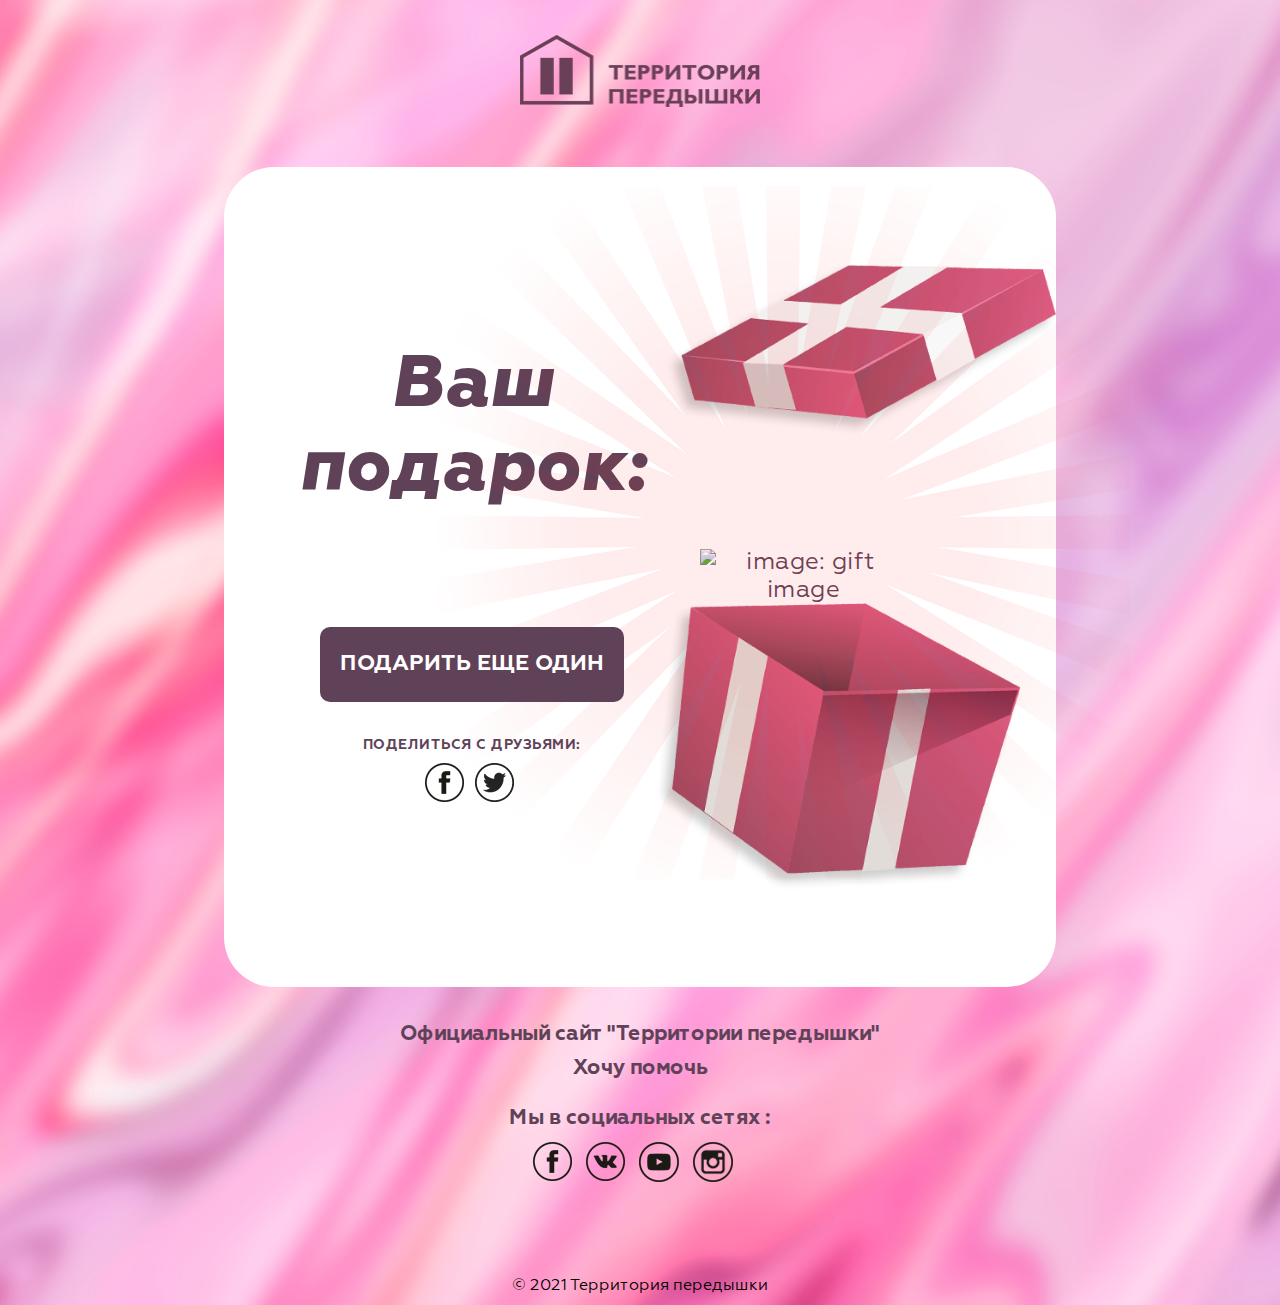
==== gift.html @ 8b7ea266 "Initial commit" ====
<!doctype html>
<html lang="ru">
<head>
    <meta charset="UTF-8">
    <meta name="viewport"
          content="width=device-width, user-scalable=no, initial-scale=1.0, maximum-scale=1.0, minimum-scale=1.0">
    <meta http-equiv="X-UA-Compatible" content="ie=edge">
    <meta property="og:type" content="website">
    <meta property="og:title" content="Территория передышки | помощь людям в беде">
    <meta property="og:description" content="Вам подарок!">
    <meta property="og:image" content="img/closed-box.png">
    <link rel="stylesheet" href="css/normalize.css">
    <link rel="stylesheet" href="css/style.css">
    <link rel="shortcut icon" href="img/favicon.ico" type="image/x-icon">
    <title>Территория передышки | помощь людям в беде</title>
    <script type="text/javascript" src="https://vk.com/js/api/share.js?95" charset="windows-1251"></script>
    <script async src="https://platform.twitter.com/widgets.js" charset="utf-8"></script>
</head>
<body>
    <header class="header">
        <div class="header-wrapper">
            <a href="/" class="header-link" target="_blank"><img class="header-logo" src="img/logo.png" alt="logo: logo"></a>
        </div>
    </header>
    <main class="main">
        <div class="hero gift-bg">
            <div class="gift visible">
                <div class="gift-info">
                    <span class="gift-text">Ваш подарок:</span>
                    <span class="gift-description"></span>
                    <button class="more-gift-button">ПОДАРИТЬ ЕЩЕ ОДИН</button>
                    <div class="share-links">
                        <span>Поделиться с друзьями:</span>
                        <a href="http://www.facebook.com/sharer.php?u=" id="facebook-link" class="share-link" target="_blank"><img src="img/icon-facebook.png" alt="icon: facebook share icon" class="share-icon"></a>
                        <a href="https://twitter.com/share?ref_src=" id="twitter-link" class="share-link" data-show-count="false" target="_blank"><img src="img/icon-twitter.png" alt="icon: twitter share icon" class="share-icon"></a>
                        <script type="text/javascript">document.write(VK.Share.button(false,{type: "custom", text: "<img src=\"img/icon-vk.png\" />"}));</script>
                    </div>
                </div>
                <div class="gift-box">
                    <img src="" alt="image: gift image" class="gift-box-image">
                </div>
                <div class="gift-circle-background"></div>
            </div>
        </div>
    </main>
    <footer class="footer">
        <div class="footer-wrapper">
            <ul class="footer-links">
                <li class="footer-links-item"><a href="https://homelessperm.ru/" class="footer-link">Официальный сайт "Территории передышки"</a></li>
                <li class="footer-links-item"><a href="https://homelessperm.ru/help" class="footer-link">Хочу помочь</a></li>
            </ul>
            <div class="social">
                <span class="social-text">Мы в социальных сетях :</span>
                <div class="social-links">
                    <a href="https://www.facebook.com/homelessperm" class="social-link" target="_blank"><img src="img/icon-facebook.png" alt="icon: facebook" class="social-icon"></a>
                    <a href="https://vk.com/homelessperm" class="social-link" target="_blank"><img src="img/icon-vk.png" alt="icon: vk" class="social-icon"></a>
                    <a href="https://www.youtube.com/channel/UC2-ZCEwtyl7Ke13NkIQ3Auw" class="social-link" target="_blank"><img src="img/icon-youtube.png" alt="icon: youtube" class="social-icon"></a>
                    <a href="https://www.instagram.com/homelessperm" class="social-link" target="_blank"><img src="img/icon-instagram.png" alt="icon: instagram" class="social-icon"></a>
                </div>
            </div>
            <span class="footer-copyright">© 2021 Территория передышки</span>
        </div>
    </footer>
    <script src="js/jquery.min.js"></script>
    <script src="js/script.js"></script>
</body>
</html>
---- css/style.css ----
@font-face {
    font-family: "Geometria-Regular";
    src: url("../fonts/Geometria-Regular.woff") format("woff");
    font-style: normal;
    font-weight: 400;
}
@font-face {
    font-family: "Geometria-Bold";
    src: url("../fonts/Geometria-Bold.woff") format("woff");
    font-style: normal;
    font-weight: 700;
}
@font-face {
    font-family: "Geometria-Light";
    src: url("../fonts/Geometria-Light.woff") format("woff");
    font-style: normal;
    font-weight: 300;
}
@font-face {
    font-family: "Geometria-Medium";
    src: url("../fonts/Geometria-Medium.woff") format("woff");
    font-style: normal;
    font-weight: 500;
}
@font-face {
    font-family: "Geometria-ExtraBoldItalic";
    src: url("../fonts/Geometria-ExtraBoldItalic.woff") format("woff");
    font-style: italic;
    font-weight: normal;
}
* {
    box-sizing: border-box;
}
html, body {
    min-height: 100%;
}
body {
    background: #604258 url("../img/bg.png") no-repeat center center / cover;
    -webkit-background-size: cover;
    -moz-background-size: cover;
    -o-background-size: cover;
    font-family: Geometria-Regular, sans-serif;
}
.header {
    padding-top: 35px;
    padding-bottom: 55px;
}
.header-wrapper {
    width: 1100px;
    margin: 0 auto;
    display: flex;
    justify-content: center;
}
.header-logo {
    width: 240px;
}
.main {
    overflow: hidden;
}
.hero {
    max-width: 1230px;
    width: 65%;
    min-height: 600px;
    margin: auto;
    padding-top: 70px;
    padding-bottom: 70px;
    border-radius: 50px;
    text-align: center;
    background: #FFFFFF;
    color: #604258;
    font-family: Geometria-Regular, sans-serif;
    font-size: 24px;
    letter-spacing: 0.5px;
}
.hero-text {
    margin: auto;
    width: 60%;
}
.hero-text-strong {
    font-family: Geometria-ExtraBoldItalic, sans-serif;
    font-size: 24px;
    letter-spacing: 0.5px;
    width: 80%;
    margin: auto;
    margin-top: 20px;
}
.start-quiz-button {
    margin-top: 100px;
    text-transform: uppercase;
    color: #FFFFFF;
    font-family: Geometria-Bold, sans-serif;
    font-size: 26px;
    letter-spacing: 0.5px;
    background-color: #604258;
    border: none;
    border-radius: 35px;
    padding: 20px 40px;
    cursor: pointer;
}
.start-quiz-button:focus {
    outline: none;
}
.quiz-bg {
    background: #FFFFFF url("../img/quiz-bg.png") no-repeat right bottom;
    background-size: 300px;
}
.circle-background {
    position: absolute;
    width: 1200px;
    height: 1200px;
    top: 50%;
    left: 50%;
    margin-top: -600px;
    margin-left: -600px;
    background-image: url("../img/lightbox_animation.png");
    background-repeat: no-repeat;
    background-size: 100%;
    animation: moving 15s infinite linear;
}

@keyframes moving {
    100% {
        transform: rotate(-360deg);
    }
}

.closed-box-button {
    animation: shake 1s infinite cubic-bezier(.36,.07,.19,.97) both;
    transform: translate3d(0, 0, 0);
    backface-visibility: hidden;
    perspective: 1000px;
}

@keyframes shake {
    10%, 90% {
        transform: translate3d(-1px, 0, 0);
    }

    20%, 80% {
        transform: translate3d(2px, 0, 0);
    }

    30%, 50%, 70% {
        transform: translate3d(-4px, 0, 0);
    }

    40%, 60% {
        transform: translate3d(4px, 0, 0);
    }
}
.quiz-intro {
    display: block;
}
.quiz-end {
    display: none;
    position: relative;
}
.closed-box {
    display: flex;
    flex-direction: column;
    align-items: center;
}
.closed-box-button {
    z-index: 10;
    background: none;
    border: none;
    cursor: pointer;
}
.closed-box-button:focus {
    outline: none;
}
.closed-box-text {
    color: #604258;
    font-family: Geometria-ExtraBoldItalic, sans-serif;
    font-size: 55px;
}
.quiz-container {
    display: flex;
    flex-direction: column;
    text-align: left;
}
.quiz-answers {
    margin-left: 100px;
}
.quiz-answer-item {
    display: flex;
    align-items: center;
    margin-bottom: 5px;
}
.quiz-answer-item > label {
    margin-left: 10px;
    color: #604258;
    font-family: Geometria-Regular, sans-serif;
    font-size: 26px;
}
.quiz-question {
    font-family: Geometria-Medium, sans-serif;
    font-size: 42px;
    color: #604258;
    margin-bottom: 55px;
    margin-left: 100px;
}
.button-next-question {
    border: 2px solid #604258;
    border-radius: 5px;
    background: none;
    width: 220px;
    color: #604258;
    font-family: Geometria-Regular, sans-serif;
    font-size: 18px;
    padding: 10px;
    cursor: pointer;
    margin: 155px auto auto;
}
.footer {
    padding-top: 20px;
    padding-bottom: 10px;
}
.footer-wrapper {
    display: flex;
    flex-direction: column;
    align-items: center;
    margin: auto;
    max-width: 1230px;
    width: 65%;
}
.social {

}
.social-text {
    color: #604258;
    font-family: Geometria-Bold, sans-serif;
    font-size: 21px;
}
.social-links {;
    margin-top: 10px;
    margin-bottom: 90px;
    display: flex;
    justify-content: center;
}
.social-link {
    margin-right: 14px;
}
.social-icon {

}
.footer-links {
    list-style: none;
    text-align: center;
    padding-left: 0;
}
.footer-links-item {
    margin-bottom: 10px;
}
.footer-link {
    text-decoration: none;
    color: #604258;
    font-family: Geometria-Bold, sans-serif;
    font-size: 21px;
}
.footer-copyright {

}
.gift {
    display: none;
    justify-content: space-between;
    align-items: center;
    position: relative;
    min-height: 680px;
}
.gift.visible {
    display: flex;
}
.gift-info {
    display: flex;
    flex-direction: column;
    align-items: center;
    padding-left: 20px;
    width: 60%;
}
.gift-box {

}
.gift-box-image {
    width: 300px;
    margin-right: 150px;
}
.gift-bg {
    background: #FFFFFF url("../img/opened-box.png") no-repeat center right;
    background-size: 400px;
}
.gift-circle-background {
    position: absolute;
    width: 800px;
    height: 800px;
    top: 50%;
    right: -15%;
    margin-top: -400px;
    background-image: url("../img/lightbox_animation.png");
    background-repeat: no-repeat;
    background-size: 100%;
    animation: moving 15s infinite linear;
}
.gift-text {
    color: #604258;
    font-family: Geometria-ExtraBoldItalic, sans-serif;
    font-size: 73px;
}
.gift-description {
    color: #604258;
    font-family: Geometria-Regular, sans-serif;
    font-size: 35px;
    margin-top: 25px;
    width: 80%;
}
.more-gift-button {
    font-family: Geometria-Bold, sans-serif;
    font-size: 22px;
    color: #FFFFFF;
    border: none;
    border-radius: 10px;
    background: #604258;
    padding: 25px 20px;
    margin-top: 90px;
    cursor: pointer;
    z-index: 10;
}
.more-gift-button:focus {
    outline: none;
}
.share-links {
    margin-top: 35px;
    z-index: 10;
}
.share-links > span {
    display: block;
    color: #604258;
    font-family: Geometria-Bold, sans-serif;
    font-size: 14px;
    text-transform: uppercase;
    margin-bottom: 10px;
}
.share-link {
    margin-right: 5px;
}
.share-icon {

}
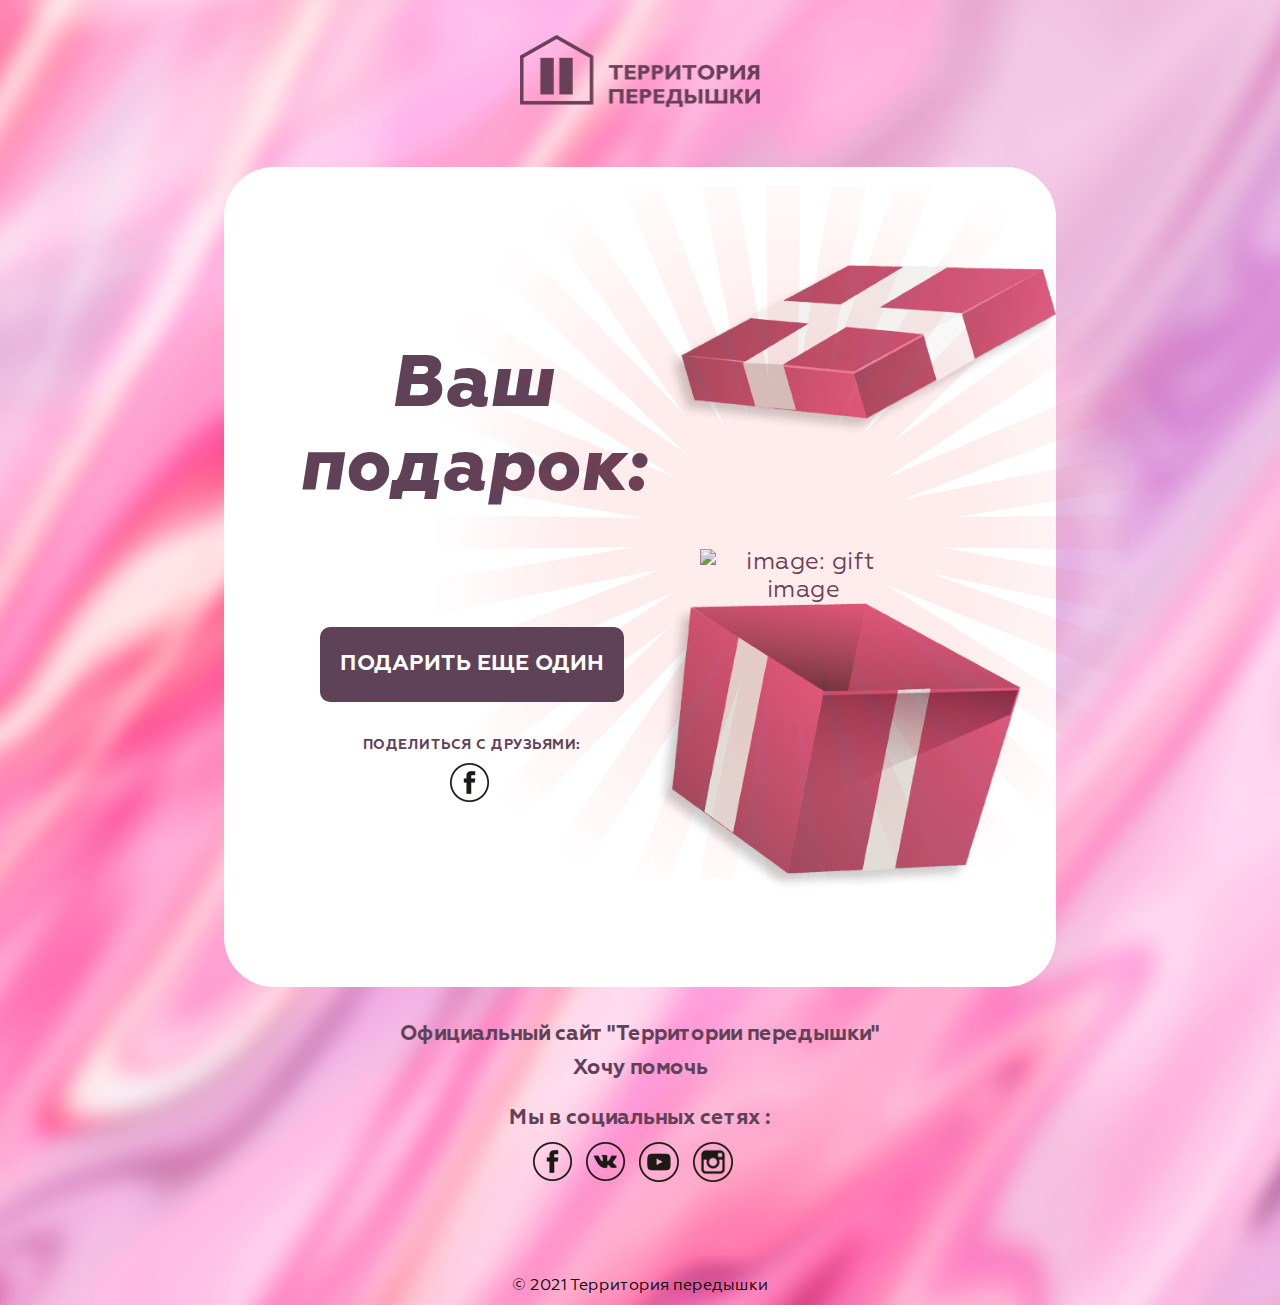
==== commit 82bf4788: "Share options changes" ====
--- a/gift.html
+++ b/gift.html
@@ -6,15 +6,13 @@
           content="width=device-width, user-scalable=no, initial-scale=1.0, maximum-scale=1.0, minimum-scale=1.0">
     <meta http-equiv="X-UA-Compatible" content="ie=edge">
     <meta property="og:type" content="website">
-    <meta property="og:title" content="Территория передышки | помощь людям в беде">
-    <meta property="og:description" content="Вам подарок!">
-    <meta property="og:image" content="img/closed-box.png">
+    <meta property="og:title" content="Территория передышки | Вам отправили подарок!">
+    <meta property="og:image" content="img/closed-box-share.png">
     <link rel="stylesheet" href="css/normalize.css">
     <link rel="stylesheet" href="css/style.css">
     <link rel="shortcut icon" href="img/favicon.ico" type="image/x-icon">
     <title>Территория передышки | помощь людям в беде</title>
     <script type="text/javascript" src="https://vk.com/js/api/share.js?95" charset="windows-1251"></script>
-    <script async src="https://platform.twitter.com/widgets.js" charset="utf-8"></script>
 </head>
 <body>
     <header class="header">
@@ -32,7 +30,6 @@
                     <div class="share-links">
                         <span>Поделиться с друзьями:</span>
                         <a href="http://www.facebook.com/sharer.php?u=" id="facebook-link" class="share-link" target="_blank"><img src="img/icon-facebook.png" alt="icon: facebook share icon" class="share-icon"></a>
-                        <a href="https://twitter.com/share?ref_src=" id="twitter-link" class="share-link" data-show-count="false" target="_blank"><img src="img/icon-twitter.png" alt="icon: twitter share icon" class="share-icon"></a>
                         <script type="text/javascript">document.write(VK.Share.button(false,{type: "custom", text: "<img src=\"img/icon-vk.png\" />"}));</script>
                     </div>
                 </div>
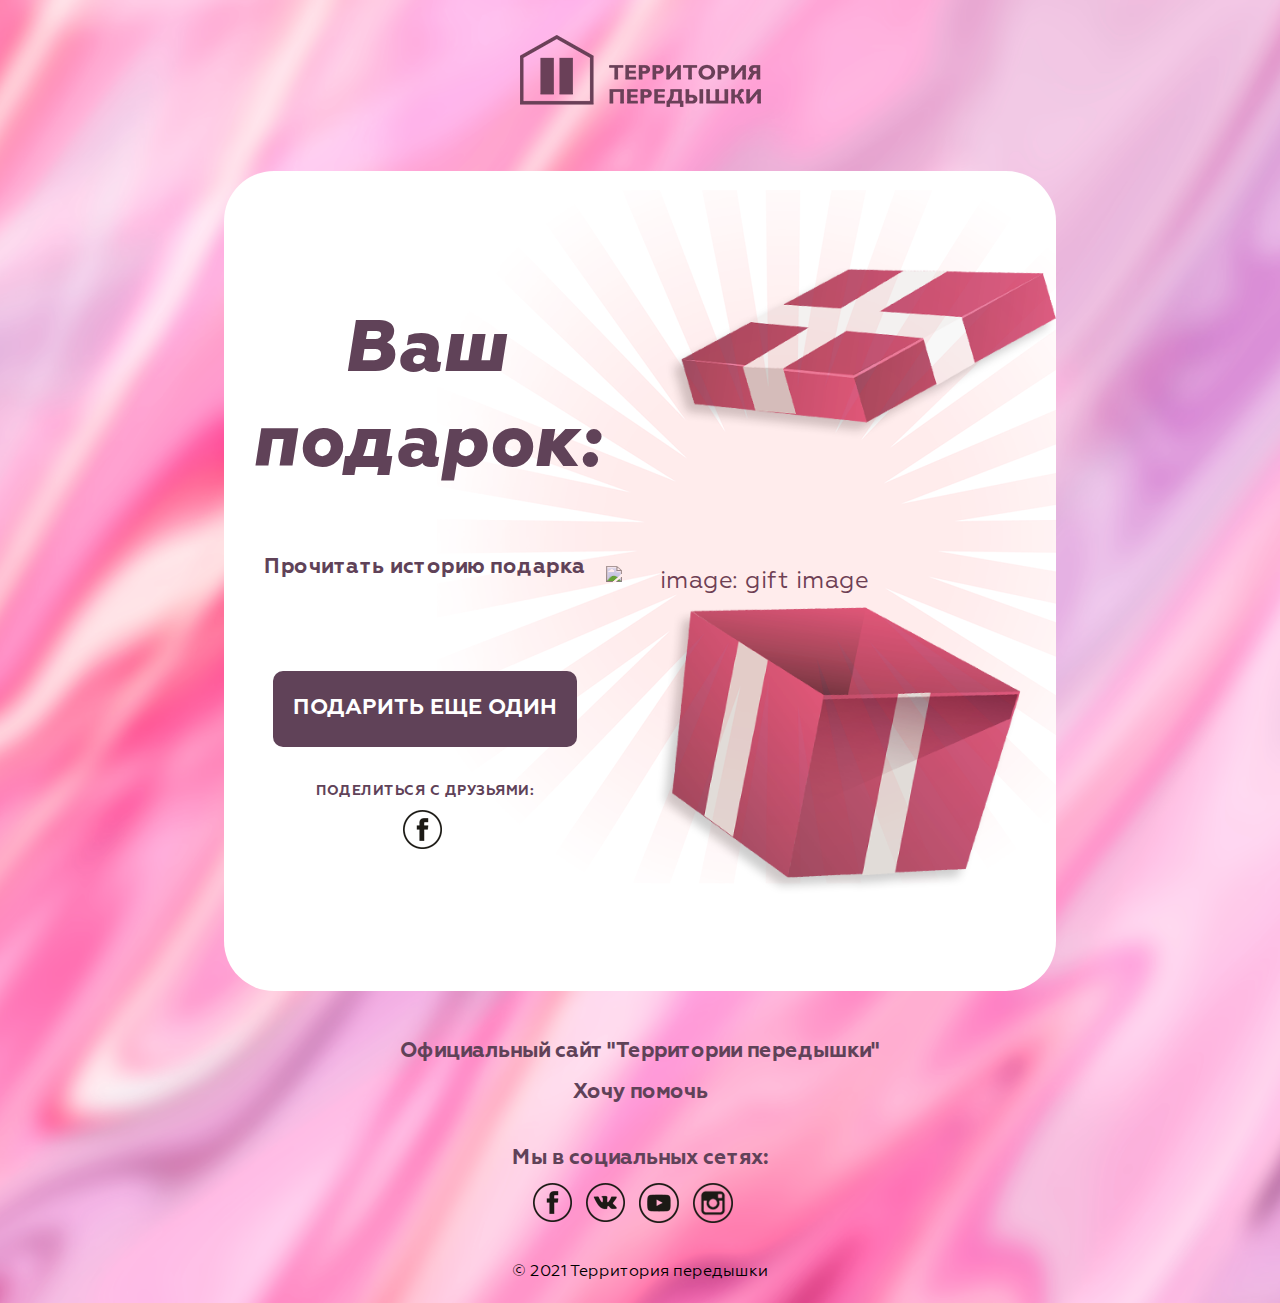
==== commit 0178c9c7: "global refactoring" ====
--- a/gift.html
+++ b/gift.html
@@ -17,45 +17,50 @@
 <body>
     <header class="header">
         <div class="header-wrapper">
-            <a href="/" class="header-link" target="_blank"><img class="header-logo" src="img/logo.png" alt="logo: logo"></a>
+            <a href="index.html" class="header-link"><img class="header-logo" src="img/logo.png" alt="logo: logo"></a>
         </div>
     </header>
-    <main class="main">
-        <div class="hero gift-bg">
+    <section class="quiz">
+        <div class="quiz-wrapper gift-bg">
             <div class="gift visible">
                 <div class="gift-info">
-                    <span class="gift-text">Ваш подарок:</span>
-                    <span class="gift-description"></span>
-                    <button class="more-gift-button">ПОДАРИТЬ ЕЩЕ ОДИН</button>
-                    <div class="share-links">
+                    <span class="gift-info__text">Ваш подарок:</span>
+                    <span class="gift-info__description"></span>
+                    <a href="" class="gift-info__link">Прочитать историю подарка</a>
+                    <button class="gift__button gift__button--more">ПОДАРИТЬ ЕЩЕ ОДИН</button>
+                    <div class="gift-share-links">
                         <span>Поделиться с друзьями:</span>
-                        <a href="http://www.facebook.com/sharer.php?u=" id="facebook-link" class="share-link" target="_blank"><img src="img/icon-facebook.png" alt="icon: facebook share icon" class="share-icon"></a>
+                        <a href="http://www.facebook.com/sharer.php?u=" id="facebook-link" class="gift-share-links__link" target="_blank"><img src="img/icon-facebook.png" alt="icon: facebook share icon" class="gift-share-links__icon"></a>
                         <script type="text/javascript">document.write(VK.Share.button(false,{type: "custom", text: "<img src=\"img/icon-vk.png\" />"}));</script>
                     </div>
                 </div>
                 <div class="gift-box">
-                    <img src="" alt="image: gift image" class="gift-box-image">
+                    <img src="" alt="image: gift image" class="gift__image">
                 </div>
-                <div class="gift-circle-background"></div>
+                <div class="gift__circle-background"></div>
+            </div>
+            <div class="gift-history">
+                <p class="gift-history__text"></p>
+                <button class="gift__button gift__button--close">ЗАКРЫТЬ</button>
             </div>
         </div>
-    </main>
+    </section>
     <footer class="footer">
         <div class="footer-wrapper">
             <ul class="footer-links">
-                <li class="footer-links-item"><a href="https://homelessperm.ru/" class="footer-link">Официальный сайт "Территории передышки"</a></li>
-                <li class="footer-links-item"><a href="https://homelessperm.ru/help" class="footer-link">Хочу помочь</a></li>
+                <li class="footer-links__item"><a href="https://homelessperm.ru/" class="footer-links__link" target="_blank">Официальный сайт "Территории передышки"</a></li>
+                <li class="footer-links__item"><a href="https://homelessperm.ru/help" class="footer-links__link" target="_blank">Хочу помочь</a></li>
             </ul>
             <div class="social">
-                <span class="social-text">Мы в социальных сетях :</span>
+                <span class="social__title">Мы в социальных сетях:</span>
                 <div class="social-links">
-                    <a href="https://www.facebook.com/homelessperm" class="social-link" target="_blank"><img src="img/icon-facebook.png" alt="icon: facebook" class="social-icon"></a>
-                    <a href="https://vk.com/homelessperm" class="social-link" target="_blank"><img src="img/icon-vk.png" alt="icon: vk" class="social-icon"></a>
-                    <a href="https://www.youtube.com/channel/UC2-ZCEwtyl7Ke13NkIQ3Auw" class="social-link" target="_blank"><img src="img/icon-youtube.png" alt="icon: youtube" class="social-icon"></a>
-                    <a href="https://www.instagram.com/homelessperm" class="social-link" target="_blank"><img src="img/icon-instagram.png" alt="icon: instagram" class="social-icon"></a>
+                    <a href="https://www.facebook.com/homelessperm" class="social__link" target="_blank"><img src="img/icon-facebook.png" alt="icon: facebook" class="social__icon"></a>
+                    <a href="https://vk.com/homelessperm" class="social__link" target="_blank"><img src="img/icon-vk.png" alt="icon: vk" class="social__icon"></a>
+                    <a href="https://www.youtube.com/channel/UC2-ZCEwtyl7Ke13NkIQ3Auw" class="social__link" target="_blank"><img src="img/icon-youtube.png" alt="icon: youtube" class="social__icon"></a>
+                    <a href="https://www.instagram.com/homelessperm" class="social__link" target="_blank"><img src="img/icon-instagram.png" alt="icon: instagram" class="social__icon"></a>
                 </div>
             </div>
-            <span class="footer-copyright">© 2021 Территория передышки</span>
+            <span class="footer__copyright">© 2021 Территория передышки</span>
         </div>
     </footer>
     <script src="js/jquery.min.js"></script>
--- a/css/style.css
+++ b/css/style.css
@@ -1,348 +1,449 @@
-@font-face {
-    font-family: "Geometria-Regular";
-    src: url("../fonts/Geometria-Regular.woff") format("woff");
-    font-style: normal;
-    font-weight: 400;
-}
-@font-face {
-    font-family: "Geometria-Bold";
-    src: url("../fonts/Geometria-Bold.woff") format("woff");
-    font-style: normal;
-    font-weight: 700;
-}
-@font-face {
-    font-family: "Geometria-Light";
-    src: url("../fonts/Geometria-Light.woff") format("woff");
-    font-style: normal;
-    font-weight: 300;
-}
-@font-face {
-    font-family: "Geometria-Medium";
-    src: url("../fonts/Geometria-Medium.woff") format("woff");
-    font-style: normal;
-    font-weight: 500;
-}
-@font-face {
-    font-family: "Geometria-ExtraBoldItalic";
-    src: url("../fonts/Geometria-ExtraBoldItalic.woff") format("woff");
-    font-style: italic;
-    font-weight: normal;
-}
+@import url(../fonts/Geometria/stylesheet.css);
 * {
-    box-sizing: border-box;
-}
+  box-sizing: border-box;
+  outline: none;
+}
+
+*:focus {
+  outline: none;
+}
+
 html, body {
-    min-height: 100%;
-}
+  min-height: 100%;
+}
+
 body {
-    background: #604258 url("../img/bg.png") no-repeat center center / cover;
-    -webkit-background-size: cover;
-    -moz-background-size: cover;
-    -o-background-size: cover;
-    font-family: Geometria-Regular, sans-serif;
-}
+  font-family: Geometria-Regular, sans-serif;
+  font-size: 24px;
+  line-height: 1.3;
+  background: #604258 url("../img/bg.png") no-repeat center center/cover;
+  -webkit-background-size: cover;
+  -moz-background-size: cover;
+  -o-background-size: cover;
+}
+
 .header {
-    padding-top: 35px;
-    padding-bottom: 55px;
-}
+  padding-top: 35px;
+  padding-bottom: 55px;
+}
+
 .header-wrapper {
-    width: 1100px;
-    margin: 0 auto;
-    display: flex;
-    justify-content: center;
-}
-.header-logo {
-    width: 240px;
-}
-.main {
-    overflow: hidden;
-}
-.hero {
-    max-width: 1230px;
-    width: 65%;
-    min-height: 600px;
-    margin: auto;
-    padding-top: 70px;
-    padding-bottom: 70px;
-    border-radius: 50px;
-    text-align: center;
-    background: #FFFFFF;
-    color: #604258;
-    font-family: Geometria-Regular, sans-serif;
-    font-size: 24px;
-    letter-spacing: 0.5px;
-}
-.hero-text {
-    margin: auto;
-    width: 60%;
-}
-.hero-text-strong {
-    font-family: Geometria-ExtraBoldItalic, sans-serif;
-    font-size: 24px;
-    letter-spacing: 0.5px;
+  max-width: 1100px;
+  margin: auto;
+  display: flex;
+  justify-content: center;
+}
+
+.header__logo {
+  width: 240px;
+}
+
+.quiz {
+  overflow: hidden;
+}
+
+.quiz-wrapper {
+  display: flex;
+  justify-content: center;
+  flex-wrap: wrap;
+  max-width: 1230px;
+  width: 65%;
+  min-height: 600px;
+  margin: auto;
+  padding-top: 70px;
+  padding-bottom: 70px;
+  border-radius: 50px;
+  text-align: center;
+  background: #FFFFFF;
+  color: #604258;
+  font-family: Geometria-Regular, sans-serif;
+  font-size: 24px;
+  letter-spacing: 0.5px;
+  position: relative;
+  overflow: hidden;
+}
+
+@media screen and (max-width: 991.98px) {
+  .quiz-wrapper {
     width: 80%;
-    margin: auto;
-    margin-top: 20px;
-}
-.start-quiz-button {
-    margin-top: 100px;
-    text-transform: uppercase;
-    color: #FFFFFF;
-    font-family: Geometria-Bold, sans-serif;
+  }
+}
+
+@media screen and (max-width: 767.98px) {
+  .quiz-wrapper {
+    width: 90%;
+  }
+}
+
+.quiz-intro {
+  display: flex;
+  flex-direction: column;
+  justify-content: space-between;
+  align-items: center;
+}
+
+.quiz-intro__button {
+  text-transform: uppercase;
+  color: #FFFFFF;
+  font-family: Geometria-Bold, sans-serif;
+  font-size: 26px;
+  letter-spacing: 0.5px;
+  background-color: #604258;
+  border: none;
+  border-radius: 35px;
+  padding: 20px 40px;
+  cursor: pointer;
+}
+
+.quiz-intro__text {
+  margin: 0;
+  width: 70%;
+  padding-bottom: 30px;
+}
+
+@media screen and (max-width: 575.98px) {
+  .quiz-intro__text {
+    width: 90%;
+  }
+}
+
+.quiz-intro__text--strong {
+  font-family: Geometria-ExtraBoldItalic, sans-serif;
+  font-size: 24px;
+  letter-spacing: 0.5px;
+  width: 80%;
+  padding-bottom: 30px;
+  margin: 0;
+}
+
+.quiz-container {
+  display: none;
+  flex-direction: column;
+  text-align: left;
+  width: 80%;
+}
+
+.quiz-bg {
+  background: #FFFFFF url("../img/quiz-bg.png") no-repeat right bottom;
+  background-size: 300px;
+}
+
+@media screen and (max-width: 575.98px) {
+  .quiz-bg {
+    background-size: 50%;
+  }
+}
+
+.quiz__question {
+  font-family: Geometria-Medium, sans-serif;
+  font-size: 42px;
+  color: #604258;
+  margin-bottom: 55px;
+}
+
+@media screen and (max-width: 575.98px) {
+  .quiz__question {
+    font-size: 34px;
+  }
+}
+
+.quiz__button--next {
+  background: #FFFFFF;
+  border: 2px solid #604258;
+  border-radius: 5px;
+  width: 220px;
+  color: #604258;
+  font-family: Geometria-Regular, sans-serif;
+  font-size: 18px;
+  padding: 10px;
+  cursor: pointer;
+  margin: auto auto 0;
+}
+
+.quiz-answers__item {
+  display: flex;
+  align-items: center;
+  margin-bottom: 5px;
+}
+
+.quiz-answers__item > label {
+  margin-left: 10px;
+  color: #604258;
+  font-family: Geometria-Regular, sans-serif;
+  font-size: 26px;
+}
+
+@media screen and (max-width: 575.98px) {
+  .quiz-answers__item > label {
+    font-size: 20px;
+  }
+}
+
+.quiz-end {
+  display: none;
+  position: relative;
+}
+
+.gift {
+  display: none;
+}
+
+.gift.visible {
+  display: flex;
+  justify-content: space-between;
+  align-items: center;
+  position: relative;
+  min-height: 680px;
+}
+
+.gift__image {
+  width: 300px;
+  margin-right: 150px;
+}
+
+.gift-info {
+  display: flex;
+  flex-direction: column;
+  align-items: center;
+  padding-left: 20px;
+  width: 60%;
+  z-index: 15;
+}
+
+.gift-info__text {
+  color: #604258;
+  font-family: Geometria-ExtraBoldItalic, sans-serif;
+  font-size: 73px;
+}
+
+.gift-info__description {
+  color: #604258;
+  font-family: Geometria-Regular, sans-serif;
+  font-size: 35px;
+  margin-top: 25px;
+  width: 80%;
+}
+
+.gift-info__link {
+  text-decoration: none;
+  color: #604258;
+  font-family: Geometria-Bold, sans-serif;
+  font-size: 21px;
+  margin-top: 35px;
+}
+
+.gift__button {
+  font-family: Geometria-Bold, sans-serif;
+  font-size: 22px;
+  color: #FFFFFF;
+  border: none;
+  border-radius: 10px;
+  background: #604258;
+  padding: 25px 20px;
+  cursor: pointer;
+  z-index: 10;
+}
+
+.gift__button--more {
+  margin-top: 90px;
+}
+
+.gift__button--close {
+  color: #604258;
+  background: #FFFFFF;
+}
+
+.gift-history {
+  display: none;
+}
+
+.gift-history.visible {
+  display: flex;
+  justify-content: center;
+  align-content: center;
+  flex-wrap: wrap;
+  position: absolute;
+  top: 0;
+  bottom: 0;
+  left: 0;
+  right: 0;
+  z-index: 15;
+  background: #604258;
+}
+
+.gift-history__text {
+  display: flex;
+  justify-content: center;
+  align-items: center;
+  flex-basis: 100%;
+  color: #FFFFFF;
+  font-family: Geometria-Regular, sans-serif;
+  font-size: 28px;
+  line-height: 1.5;
+  padding: 50px;
+}
+
+@media screen and (max-width: 575.98px) {
+  .gift-history__text {
     font-size: 26px;
-    letter-spacing: 0.5px;
-    background-color: #604258;
-    border: none;
-    border-radius: 35px;
-    padding: 20px 40px;
-    cursor: pointer;
-}
-.start-quiz-button:focus {
-    outline: none;
-}
-.quiz-bg {
-    background: #FFFFFF url("../img/quiz-bg.png") no-repeat right bottom;
-    background-size: 300px;
-}
-.circle-background {
-    position: absolute;
-    width: 1200px;
-    height: 1200px;
-    top: 50%;
-    left: 50%;
-    margin-top: -600px;
-    margin-left: -600px;
-    background-image: url("../img/lightbox_animation.png");
-    background-repeat: no-repeat;
-    background-size: 100%;
-    animation: moving 15s infinite linear;
+  }
+}
+
+.gift-box {
+  display: flex;
+  flex-direction: column;
+  align-items: center;
+}
+
+.gift-box__circle-background {
+  position: absolute;
+  width: 1200px;
+  height: 1200px;
+  top: 50%;
+  left: 50%;
+  margin-top: -600px;
+  margin-left: -600px;
+  background-image: url("../img/lightbox_animation.png");
+  background-repeat: no-repeat;
+  background-size: 100%;
+  animation: moving 15s infinite linear;
+}
+
+.gift-box__text {
+  color: #604258;
+  font-family: Geometria-ExtraBoldItalic, sans-serif;
+  font-size: 55px;
+}
+
+@media screen and (max-width: 575.98px) {
+  .gift-box__text {
+    font-size: 26px;
+  }
+}
+
+@media screen and (max-width: 575.98px) {
+  .gift-box__image {
+    width: 80%;
+  }
+}
+
+.gift-box__button {
+  z-index: 10;
+  background: none;
+  border: none;
+  cursor: pointer;
+  animation: shake 1s infinite cubic-bezier(0.36, 0.07, 0.19, 0.97) both;
+  transform: translate3d(0, 0, 0);
+  backface-visibility: hidden;
+  perspective: 1000px;
+}
+
+.gift-bg {
+  background: #FFFFFF url("../img/opened-box.png") no-repeat center right;
+  background-size: 400px;
+}
+
+.gift__circle-background {
+  position: absolute;
+  width: 800px;
+  height: 800px;
+  top: 50%;
+  right: -15%;
+  margin-top: -400px;
+  background-image: url("../img/lightbox_animation.png");
+  background-repeat: no-repeat;
+  background-size: 100%;
+  animation: moving 15s infinite linear;
+}
+
+.gift-share-links {
+  margin-top: 35px;
+  z-index: 10;
+}
+
+.gift-share-links > span {
+  display: block;
+  color: #604258;
+  font-family: Geometria-Bold, sans-serif;
+  font-size: 14px;
+  text-transform: uppercase;
+  margin-bottom: 10px;
+}
+
+.gift-share-links__link {
+  margin-right: 5px;
+}
+
+.footer {
+  padding-top: 20px;
+  padding-bottom: 10px;
+}
+
+.footer-wrapper {
+  display: flex;
+  flex-direction: column;
+  align-items: center;
+  margin: auto;
+  max-width: 1230px;
+  width: 65%;
+}
+
+.footer-links {
+  list-style: none;
+  text-align: center;
+  padding-left: 0;
+}
+
+.footer-links__item {
+  margin-bottom: 10px;
+}
+
+.footer-links__link {
+  text-decoration: none;
+  color: #604258;
+  font-family: Geometria-Bold, sans-serif;
+  font-size: 21px;
+}
+
+.footer__copyright {
+  font-size: 16px;
+  padding: 10px;
+}
+
+.social__title {
+  color: #604258;
+  font-family: Geometria-Bold, sans-serif;
+  font-size: 21px;
+}
+
+.social-links {
+  margin-top: 10px;
+  margin-bottom: 20px;
+  display: flex;
+  justify-content: center;
+}
+
+.social__link {
+  margin-right: 14px;
 }
 
 @keyframes moving {
-    100% {
-        transform: rotate(-360deg);
-    }
-}
-
-.closed-box-button {
-    animation: shake 1s infinite cubic-bezier(.36,.07,.19,.97) both;
-    transform: translate3d(0, 0, 0);
-    backface-visibility: hidden;
-    perspective: 1000px;
+  100% {
+    transform: rotate(-360deg);
+  }
 }
 
 @keyframes shake {
-    10%, 90% {
-        transform: translate3d(-1px, 0, 0);
-    }
-
-    20%, 80% {
-        transform: translate3d(2px, 0, 0);
-    }
-
-    30%, 50%, 70% {
-        transform: translate3d(-4px, 0, 0);
-    }
-
-    40%, 60% {
-        transform: translate3d(4px, 0, 0);
-    }
-}
-.quiz-intro {
-    display: block;
-}
-.quiz-end {
-    display: none;
-    position: relative;
-}
-.closed-box {
-    display: flex;
-    flex-direction: column;
-    align-items: center;
-}
-.closed-box-button {
-    z-index: 10;
-    background: none;
-    border: none;
-    cursor: pointer;
-}
-.closed-box-button:focus {
-    outline: none;
-}
-.closed-box-text {
-    color: #604258;
-    font-family: Geometria-ExtraBoldItalic, sans-serif;
-    font-size: 55px;
-}
-.quiz-container {
-    display: flex;
-    flex-direction: column;
-    text-align: left;
-}
-.quiz-answers {
-    margin-left: 100px;
-}
-.quiz-answer-item {
-    display: flex;
-    align-items: center;
-    margin-bottom: 5px;
-}
-.quiz-answer-item > label {
-    margin-left: 10px;
-    color: #604258;
-    font-family: Geometria-Regular, sans-serif;
-    font-size: 26px;
-}
-.quiz-question {
-    font-family: Geometria-Medium, sans-serif;
-    font-size: 42px;
-    color: #604258;
-    margin-bottom: 55px;
-    margin-left: 100px;
-}
-.button-next-question {
-    border: 2px solid #604258;
-    border-radius: 5px;
-    background: none;
-    width: 220px;
-    color: #604258;
-    font-family: Geometria-Regular, sans-serif;
-    font-size: 18px;
-    padding: 10px;
-    cursor: pointer;
-    margin: 155px auto auto;
-}
-.footer {
-    padding-top: 20px;
-    padding-bottom: 10px;
-}
-.footer-wrapper {
-    display: flex;
-    flex-direction: column;
-    align-items: center;
-    margin: auto;
-    max-width: 1230px;
-    width: 65%;
-}
-.social {
-
-}
-.social-text {
-    color: #604258;
-    font-family: Geometria-Bold, sans-serif;
-    font-size: 21px;
-}
-.social-links {;
-    margin-top: 10px;
-    margin-bottom: 90px;
-    display: flex;
-    justify-content: center;
-}
-.social-link {
-    margin-right: 14px;
-}
-.social-icon {
-
-}
-.footer-links {
-    list-style: none;
-    text-align: center;
-    padding-left: 0;
-}
-.footer-links-item {
-    margin-bottom: 10px;
-}
-.footer-link {
-    text-decoration: none;
-    color: #604258;
-    font-family: Geometria-Bold, sans-serif;
-    font-size: 21px;
-}
-.footer-copyright {
-
-}
-.gift {
-    display: none;
-    justify-content: space-between;
-    align-items: center;
-    position: relative;
-    min-height: 680px;
-}
-.gift.visible {
-    display: flex;
-}
-.gift-info {
-    display: flex;
-    flex-direction: column;
-    align-items: center;
-    padding-left: 20px;
-    width: 60%;
-}
-.gift-box {
-
-}
-.gift-box-image {
-    width: 300px;
-    margin-right: 150px;
-}
-.gift-bg {
-    background: #FFFFFF url("../img/opened-box.png") no-repeat center right;
-    background-size: 400px;
-}
-.gift-circle-background {
-    position: absolute;
-    width: 800px;
-    height: 800px;
-    top: 50%;
-    right: -15%;
-    margin-top: -400px;
-    background-image: url("../img/lightbox_animation.png");
-    background-repeat: no-repeat;
-    background-size: 100%;
-    animation: moving 15s infinite linear;
-}
-.gift-text {
-    color: #604258;
-    font-family: Geometria-ExtraBoldItalic, sans-serif;
-    font-size: 73px;
-}
-.gift-description {
-    color: #604258;
-    font-family: Geometria-Regular, sans-serif;
-    font-size: 35px;
-    margin-top: 25px;
-    width: 80%;
-}
-.more-gift-button {
-    font-family: Geometria-Bold, sans-serif;
-    font-size: 22px;
-    color: #FFFFFF;
-    border: none;
-    border-radius: 10px;
-    background: #604258;
-    padding: 25px 20px;
-    margin-top: 90px;
-    cursor: pointer;
-    z-index: 10;
-}
-.more-gift-button:focus {
-    outline: none;
-}
-.share-links {
-    margin-top: 35px;
-    z-index: 10;
-}
-.share-links > span {
-    display: block;
-    color: #604258;
-    font-family: Geometria-Bold, sans-serif;
-    font-size: 14px;
-    text-transform: uppercase;
-    margin-bottom: 10px;
-}
-.share-link {
-    margin-right: 5px;
-}
-.share-icon {
-
-}+  10%, 90% {
+    transform: translate3d(-1px, 0, 0);
+  }
+  20%, 80% {
+    transform: translate3d(2px, 0, 0);
+  }
+  30%, 50%, 70% {
+    transform: translate3d(-4px, 0, 0);
+  }
+  40%, 60% {
+    transform: translate3d(4px, 0, 0);
+  }
+}
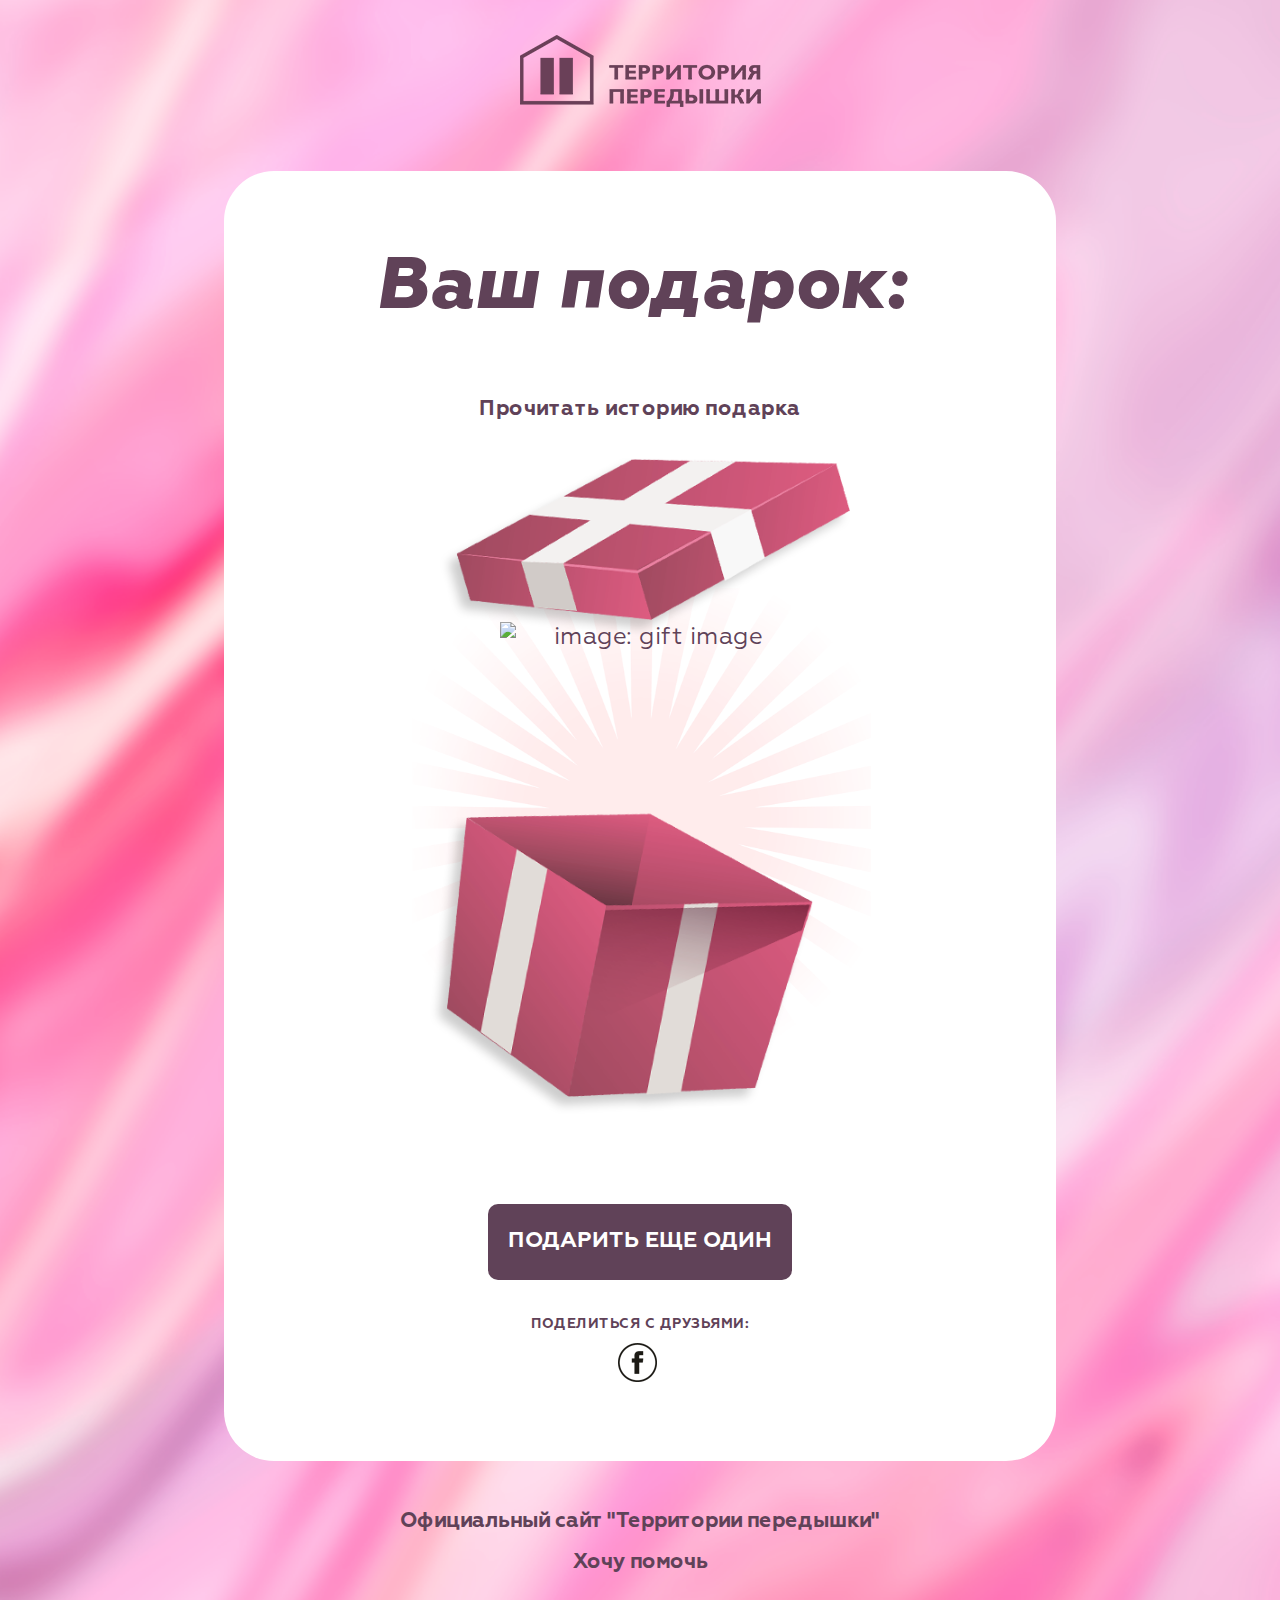
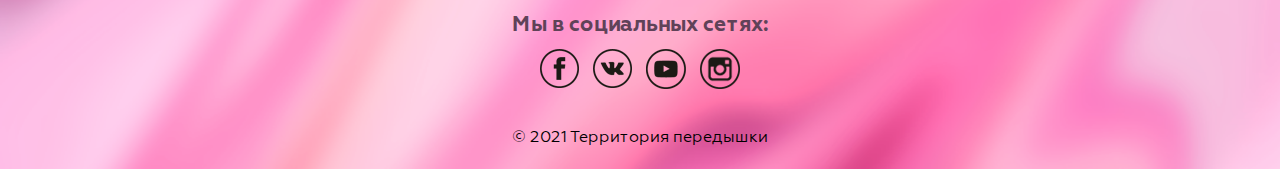
==== commit 2ca46131: "global refactoring" ====
--- a/gift.html
+++ b/gift.html
@@ -17,25 +17,26 @@
 <body>
     <header class="header">
         <div class="header-wrapper">
-            <a href="index.html" class="header-link"><img class="header-logo" src="img/logo.png" alt="logo: logo"></a>
+            <a href="/" class="header-link"><img class="header-logo" src="img/logo.png" alt="logo: logo"></a>
         </div>
     </header>
     <section class="quiz">
-        <div class="quiz-wrapper gift-bg">
+        <div class="quiz-wrapper">
             <div class="gift visible">
                 <div class="gift-info">
                     <span class="gift-info__text">Ваш подарок:</span>
                     <span class="gift-info__description"></span>
                     <a href="" class="gift-info__link">Прочитать историю подарка</a>
+                    <div class="gift-box">
+                        <img src="img/opened-box.png" alt="image: opened box" class="gift__opened-box">
+                        <img src="" alt="image: gift image" class="gift__image">
+                    </div>
                     <button class="gift__button gift__button--more">ПОДАРИТЬ ЕЩЕ ОДИН</button>
                     <div class="gift-share-links">
                         <span>Поделиться с друзьями:</span>
                         <a href="http://www.facebook.com/sharer.php?u=" id="facebook-link" class="gift-share-links__link" target="_blank"><img src="img/icon-facebook.png" alt="icon: facebook share icon" class="gift-share-links__icon"></a>
                         <script type="text/javascript">document.write(VK.Share.button(false,{type: "custom", text: "<img src=\"img/icon-vk.png\" />"}));</script>
                     </div>
-                </div>
-                <div class="gift-box">
-                    <img src="" alt="image: gift image" class="gift__image">
                 </div>
                 <div class="gift__circle-background"></div>
             </div>
--- a/css/style.css
+++ b/css/style.css
@@ -50,8 +50,7 @@
   width: 65%;
   min-height: 600px;
   margin: auto;
-  padding-top: 70px;
-  padding-bottom: 70px;
+  padding: 70px 20px;
   border-radius: 50px;
   text-align: center;
   background: #FFFFFF;
@@ -101,7 +100,7 @@
   padding-bottom: 30px;
 }
 
-@media screen and (max-width: 575.98px) {
+@media screen and (max-width: 767.98px) {
   .quiz-intro__text {
     width: 90%;
   }
@@ -128,9 +127,9 @@
   background-size: 300px;
 }
 
-@media screen and (max-width: 575.98px) {
+@media screen and (max-width: 767.98px) {
   .quiz-bg {
-    background-size: 50%;
+    background-size: 35%;
   }
 }
 
@@ -141,9 +140,9 @@
   margin-bottom: 55px;
 }
 
-@media screen and (max-width: 575.98px) {
+@media screen and (max-width: 767.98px) {
   .quiz__question {
-    font-size: 34px;
+    font-size: 30px;
   }
 }
 
@@ -173,9 +172,9 @@
   font-size: 26px;
 }
 
-@media screen and (max-width: 575.98px) {
+@media screen and (max-width: 767.98px) {
   .quiz-answers__item > label {
-    font-size: 20px;
+    font-size: 24px;
   }
 }
 
@@ -196,17 +195,22 @@
   min-height: 680px;
 }
 
+.gift__opened-box {
+  width: 90%;
+}
+
 .gift__image {
   width: 300px;
-  margin-right: 150px;
+  position: absolute;
+  top: 25%;
+  left: 20%;
+  z-index: 10;
 }
 
 .gift-info {
   display: flex;
   flex-direction: column;
   align-items: center;
-  padding-left: 20px;
-  width: 60%;
   z-index: 15;
 }
 
@@ -216,12 +220,23 @@
   font-size: 73px;
 }
 
+@media screen and (max-width: 767.98px) {
+  .gift-info__text {
+    font-size: 36px;
+  }
+}
+
 .gift-info__description {
   color: #604258;
   font-family: Geometria-Regular, sans-serif;
   font-size: 35px;
   margin-top: 25px;
-  width: 80%;
+}
+
+@media screen and (max-width: 767.98px) {
+  .gift-info__description {
+    font-size: 26px;
+  }
 }
 
 .gift-info__link {
@@ -230,6 +245,7 @@
   font-family: Geometria-Bold, sans-serif;
   font-size: 21px;
   margin-top: 35px;
+  margin-bottom: 35px;
 }
 
 .gift__button {
@@ -246,6 +262,12 @@
 
 .gift__button--more {
   margin-top: 90px;
+}
+
+@media screen and (max-width: 575.98px) {
+  .gift__button--more {
+    margin-top: 20px;
+  }
 }
 
 .gift__button--close {
@@ -293,6 +315,7 @@
   display: flex;
   flex-direction: column;
   align-items: center;
+  position: relative;
 }
 
 .gift-box__circle-background {
@@ -315,15 +338,21 @@
   font-size: 55px;
 }
 
-@media screen and (max-width: 575.98px) {
+@media screen and (max-width: 991.98px) {
+  .gift-box__text {
+    font-size: 40px;
+  }
+}
+
+@media screen and (max-width: 767.98px) {
   .gift-box__text {
     font-size: 26px;
   }
 }
 
-@media screen and (max-width: 575.98px) {
+@media screen and (max-width: 767.98px) {
   .gift-box__image {
-    width: 80%;
+    width: 400px;
   }
 }
 
@@ -339,20 +368,18 @@
 }
 
 .gift-bg {
-  background: #FFFFFF url("../img/opened-box.png") no-repeat center right;
+  background: #FFFFFF url("../img/opened-box.png") no-repeat center center;
   background-size: 400px;
 }
 
 .gift__circle-background {
   position: absolute;
-  width: 800px;
-  height: 800px;
-  top: 50%;
-  right: -15%;
-  margin-top: -400px;
+  width: 100%;
+  height: 100%;
   background-image: url("../img/lightbox_animation.png");
   background-repeat: no-repeat;
   background-size: 100%;
+  background-position: center center;
   animation: moving 15s infinite linear;
 }
 
@@ -405,26 +432,45 @@
   font-size: 21px;
 }
 
+@media screen and (max-width: 575.98px) {
+  .footer-links__link {
+    font-size: 16px;
+  }
+}
+
 .footer__copyright {
   font-size: 16px;
   padding: 10px;
 }
 
+@media screen and (max-width: 575.98px) {
+  .footer__copyright {
+    font-size: 12px;
+  }
+}
+
+.social {
+  display: flex;
+  justify-content: center;
+  align-items: center;
+  flex-wrap: wrap;
+  flex-direction: column;
+}
+
 .social__title {
   color: #604258;
   font-family: Geometria-Bold, sans-serif;
   font-size: 21px;
+  text-align: center;
 }
 
 .social-links {
   margin-top: 10px;
   margin-bottom: 20px;
-  display: flex;
-  justify-content: center;
-}
-
-.social__link {
-  margin-right: 14px;
+  width: 200px;
+  display: flex;
+  justify-content: space-between;
+  align-items: center;
 }
 
 @keyframes moving {
